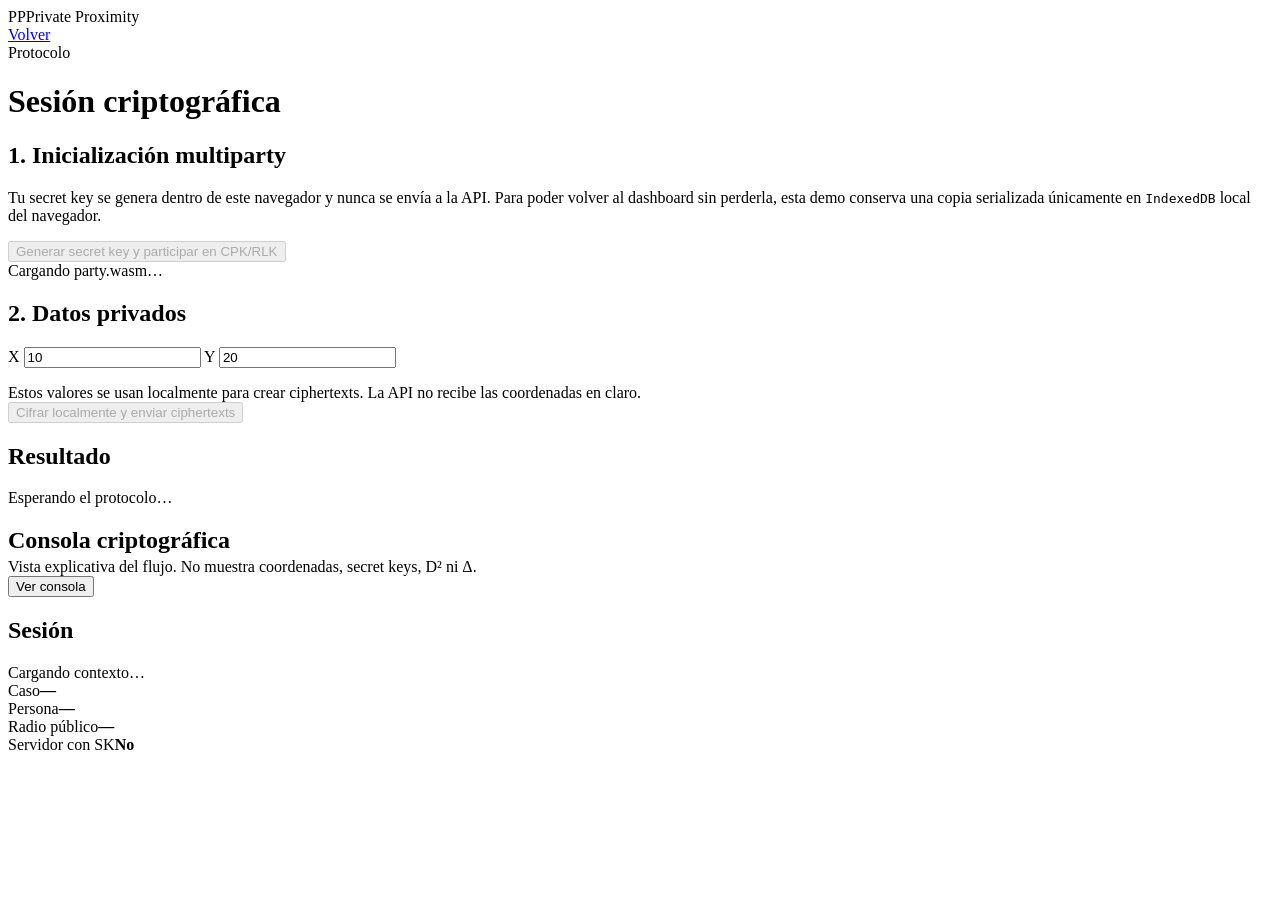
==== web/crypto.html @ db411228 "Primer commit" ====
<!doctype html>
<html lang="es">
<head>
  <meta charset="utf-8" />
  <meta name="viewport" content="width=device-width,initial-scale=1" />
  <title>Protocolo criptográfico · Private Proximity</title>
  <link rel="stylesheet" href="/style.css" />
  <script src="/wasm_exec.js"></script>
</head>
<body>
<div class="shell">
  <header class="topbar">
    <div class="brand"><span class="brand-mark">PP</span><span>Private Proximity</span></div>
    <div class="user-strip"><span id="userName"></span><a id="backLink" class="button secondary" href="#">Volver</a></div>
  </header>
  <main class="page">
    <div class="hero"><div><span id="roleBadge" class="badge">Protocolo</span><h1 id="pageTitle">Sesión criptográfica</h1><p id="pageSubtitle" class="muted"></p></div></div>

    <div class="crypto-layout">
      <div>
        <section class="card">
          <h2>1. Inicialización multiparty</h2>
          <p class="muted">Tu secret key se genera dentro de este navegador y nunca se envía a la API. Para poder volver al dashboard sin perderla, esta demo conserva una copia serializada únicamente en <code>IndexedDB</code> local del navegador.</p>
          <div class="actions">
            <button id="initBtn" disabled>Generar secret key y participar en CPK/RLK</button>
            <button id="resetBtn" class="secondary" hidden>Reiniciar sesión criptográfica</button>
          </div>
          <div id="cryptoStatus" class="status">Cargando party.wasm…</div>
        </section>

        <section class="card">
          <h2 id="inputTitle">2. Datos privados</h2>
          <div class="grid">
            <label id="xLabel">X <input id="x" type="number" value="10" /></label>
            <label id="yLabel">Y <input id="y" type="number" value="20" /></label>
          </div>
          <div class="notice" style="margin-top:16px">Estos valores se usan localmente para crear ciphertexts. La API no recibe las coordenadas en claro.</div>
          <div class="actions"><button id="sendBtn" disabled>Cifrar localmente y enviar ciphertexts</button></div>
        </section>

        <section class="card">
          <h2>Resultado</h2>
          <div id="result" class="status">Esperando el protocolo…</div>
        </section>

        <section class="card">
          <div class="case-header"><div><h2 style="margin-bottom:4px">Consola criptográfica</h2><p class="muted" style="margin:0">Vista explicativa del flujo. No muestra coordenadas, secret keys, D² ni Δ.</p></div><button class="secondary" id="toggleConsole">Ver consola</button></div>
          <div id="consolePanel" class="console-panel" hidden><pre id="log" class="console"></pre></div>
        </section>
      </div>

      <aside class="card summary">
        <h2>Sesión</h2>
        <div id="sessionStatus" class="status">Cargando contexto…</div>
        <div class="kv">
          <div><span>Caso</span><strong id="caseName">—</strong></div>
          <div><span>Persona</span><strong id="otherName">—</strong></div>
          <div><span>Radio público</span><strong id="radiusText">—</strong></div>
          <div><span>Servidor con SK</span><strong>No</strong></div>
        </div>
      </aside>
    </div>
  </main>
</div>
<script src="/shared.js"></script>
<script src="/crypto.js"></script>
</body>
</html>
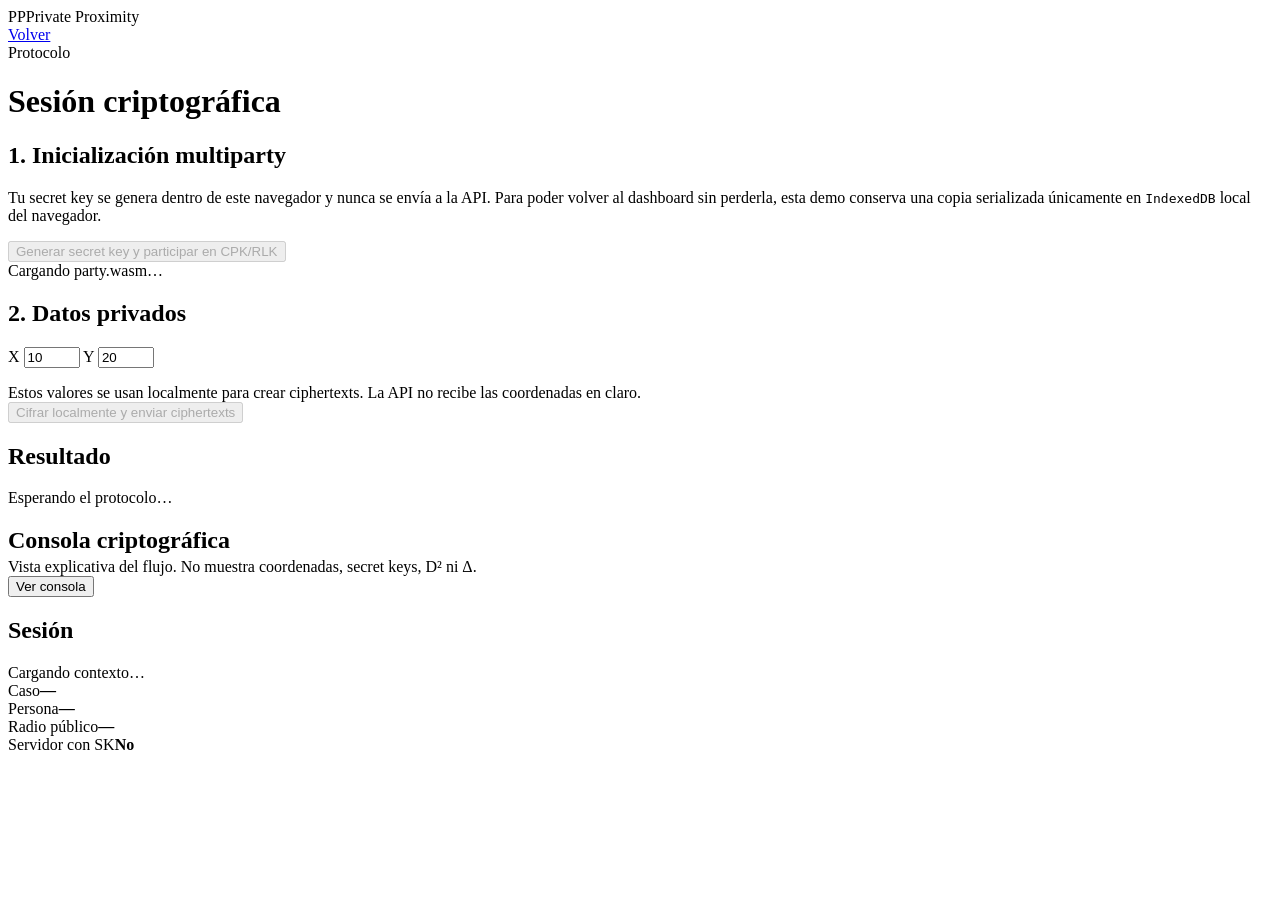
==== commit 2fd5a898: "Add fhe-v0.1 snapshot as baseline Syncs the repo with the local v0.1 project: Euclidean ProximityDel" ====
--- a/web/crypto.html
+++ b/web/crypto.html
@@ -4,7 +4,7 @@
   <meta charset="utf-8" />
   <meta name="viewport" content="width=device-width,initial-scale=1" />
   <title>Protocolo criptográfico · Private Proximity</title>
-  <link rel="stylesheet" href="/style.css" />
+  <link rel="stylesheet" href="/style.css?v=tablero" />
   <script src="/wasm_exec.js"></script>
 </head>
 <body>
@@ -31,8 +31,8 @@
         <section class="card">
           <h2 id="inputTitle">2. Datos privados</h2>
           <div class="grid">
-            <label id="xLabel">X <input id="x" type="number" value="10" /></label>
-            <label id="yLabel">Y <input id="y" type="number" value="20" /></label>
+            <label id="xLabel">X <input id="x" type="number" min="0" max="100" step="1" value="10" /></label>
+            <label id="yLabel">Y <input id="y" type="number" min="0" max="100" step="1" value="20" /></label>
           </div>
           <div class="notice" style="margin-top:16px">Estos valores se usan localmente para crear ciphertexts. La API no recibe las coordenadas en claro.</div>
           <div class="actions"><button id="sendBtn" disabled>Cifrar localmente y enviar ciphertexts</button></div>
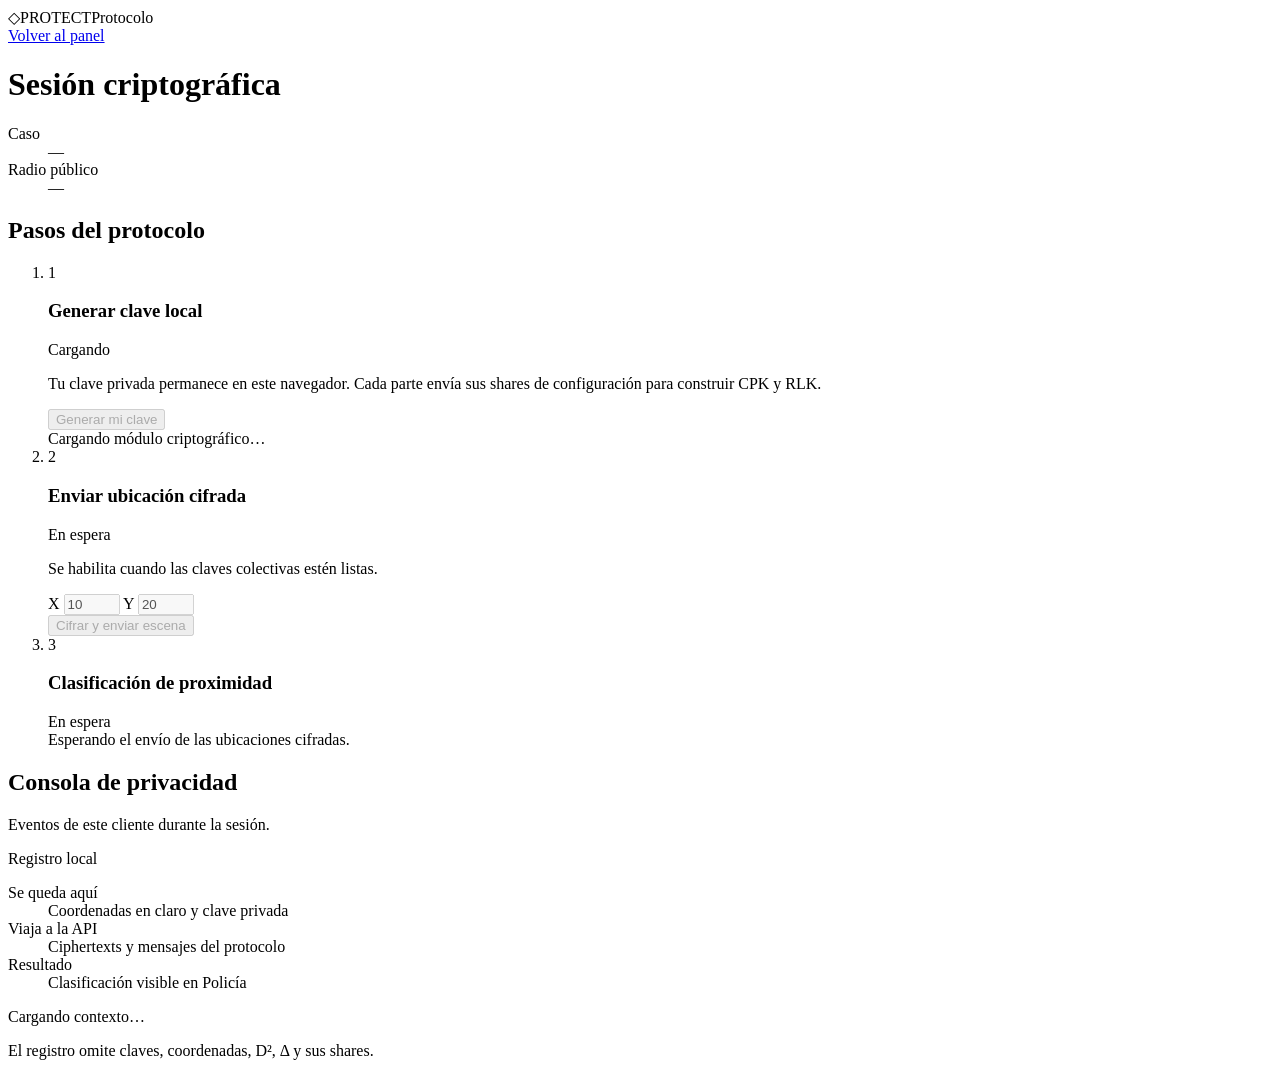
==== commit 3f4ce2d6: "Redesign the web interface and rename the third demo account New layout for the login, dashboards an" ====
--- a/web/crypto.html
+++ b/web/crypto.html
@@ -2,67 +2,89 @@
 <html lang="es">
 <head>
   <meta charset="utf-8" />
-  <meta name="viewport" content="width=device-width,initial-scale=1" />
-  <title>Protocolo criptográfico · Private Proximity</title>
-  <link rel="stylesheet" href="/style.css?v=tablero" />
+  <meta name="viewport" content="width=device-width, initial-scale=1" />
+  <title>Protocolo criptográfico · PROTECT</title>
+  <link rel="stylesheet" href="/style.css?v=clientes" />
   <script src="/wasm_exec.js"></script>
 </head>
-<body>
+<body class="protocol">
 <div class="shell">
   <header class="topbar">
-    <div class="brand"><span class="brand-mark">PP</span><span>Private Proximity</span></div>
-    <div class="user-strip"><span id="userName"></span><a id="backLink" class="button secondary" href="#">Volver</a></div>
+    <div class="brand"><span class="brand-mark" aria-hidden="true">◇</span><span>PROTECT</span><span id="roleBadge" class="role-chip">Protocolo</span></div>
+    <div class="user-strip"><span id="userName"></span><a id="backLink" class="button secondary" href="/">Volver al panel</a></div>
   </header>
   <main class="page">
-    <div class="hero"><div><span id="roleBadge" class="badge">Protocolo</span><h1 id="pageTitle">Sesión criptográfica</h1><p id="pageSubtitle" class="muted"></p></div></div>
+    <header class="hero protocol-hero">
+      <div><h1 id="pageTitle">Sesión criptográfica</h1><p id="pageSubtitle" class="muted"></p></div>
+      <dl class="session-facts">
+        <div><dt>Caso</dt><dd id="caseName">—</dd></div>
+        <div><dt>Radio público</dt><dd id="radiusText">—</dd></div>
+      </dl>
+    </header>
 
-    <div class="crypto-layout">
-      <div>
-        <section class="card">
-          <h2>1. Inicialización multiparty</h2>
-          <p class="muted">Tu secret key se genera dentro de este navegador y nunca se envía a la API. Para poder volver al dashboard sin perderla, esta demo conserva una copia serializada únicamente en <code>IndexedDB</code> local del navegador.</p>
-          <div class="actions">
-            <button id="initBtn" disabled>Generar secret key y participar en CPK/RLK</button>
-            <button id="resetBtn" class="secondary" hidden>Reiniciar sesión criptográfica</button>
-          </div>
-          <div id="cryptoStatus" class="status">Cargando party.wasm…</div>
+    <div class="protocol-layout">
+      <section aria-labelledby="progressTitle" class="workflow">
+        <h2 id="progressTitle">Pasos del protocolo</h2>
+        <ol class="protocol-steps">
+          <li id="keyStep" class="card protocol-step" data-state="waiting">
+            <div class="step-heading">
+              <span class="step-number" aria-hidden="true">1</span>
+              <h3>Generar clave local</h3>
+              <span class="step-state" data-step-state aria-live="polite">Cargando</span>
+            </div>
+            <p class="muted">Tu clave privada permanece en este navegador. Cada parte envía sus shares de configuración para construir CPK y RLK.</p>
+            <div class="actions">
+              <button id="initBtn" class="primary-action" disabled>Generar mi clave</button>
+              <button id="resetBtn" class="secondary" hidden>Reiniciar sesión</button>
+            </div>
+            <div id="cryptoStatus" class="status" role="status">Cargando módulo criptográfico…</div>
+          </li>
+
+          <li id="inputStep" class="card protocol-step" data-state="waiting">
+            <div class="step-heading">
+              <span class="step-number" aria-hidden="true">2</span>
+              <h3 id="inputTitle">Enviar ubicación cifrada</h3>
+              <span class="step-state" data-step-state aria-live="polite">En espera</span>
+            </div>
+            <p id="inputHint" class="muted">Se habilita cuando las claves colectivas estén listas.</p>
+            <div class="grid coordinates">
+              <label id="xLabel">X <input id="x" type="number" min="0" max="100" step="1" value="10" disabled /></label>
+              <label id="yLabel">Y <input id="y" type="number" min="0" max="100" step="1" value="20" disabled /></label>
+            </div>
+            <div class="actions"><button id="sendBtn" class="primary-action" disabled>Cifrar y enviar escena</button></div>
+          </li>
+
+          <li id="resultStep" class="card protocol-step" data-state="waiting">
+            <div class="step-heading">
+              <span class="step-number" aria-hidden="true">3</span>
+              <h3 id="resultTitle">Clasificación de proximidad</h3>
+              <span class="step-state" data-step-state aria-live="polite">En espera</span>
+            </div>
+            <div id="result" class="status" role="status">Esperando el envío de las ubicaciones cifradas.</div>
+          </li>
+        </ol>
+      </section>
+
+      <aside class="protocol-aside">
+        <section class="card privacy-console" aria-labelledby="consoleTitle">
+          <header class="console-heading">
+            <div><h2 id="consoleTitle">Consola de privacidad</h2><p class="muted">Eventos de este cliente durante la sesión.</p></div>
+            <span class="role-chip">Registro local</span>
+          </header>
+          <dl class="privacy-facts">
+            <div><dt>Se queda aquí</dt><dd>Coordenadas en claro y clave privada</dd></div>
+            <div><dt>Viaja a la API</dt><dd>Ciphertexts y mensajes del protocolo</dd></div>
+            <div><dt>Resultado</dt><dd>Clasificación visible en Policía</dd></div>
+          </dl>
+          <div id="sessionStatus" class="session-state" role="status">Cargando contexto…</div>
+          <div id="log" class="console" role="log" aria-label="Eventos criptográficos" tabindex="0"></div>
+          <p class="console-footnote">El registro omite claves, coordenadas, D², Δ y sus shares.</p>
         </section>
-
-        <section class="card">
-          <h2 id="inputTitle">2. Datos privados</h2>
-          <div class="grid">
-            <label id="xLabel">X <input id="x" type="number" min="0" max="100" step="1" value="10" /></label>
-            <label id="yLabel">Y <input id="y" type="number" min="0" max="100" step="1" value="20" /></label>
-          </div>
-          <div class="notice" style="margin-top:16px">Estos valores se usan localmente para crear ciphertexts. La API no recibe las coordenadas en claro.</div>
-          <div class="actions"><button id="sendBtn" disabled>Cifrar localmente y enviar ciphertexts</button></div>
-        </section>
-
-        <section class="card">
-          <h2>Resultado</h2>
-          <div id="result" class="status">Esperando el protocolo…</div>
-        </section>
-
-        <section class="card">
-          <div class="case-header"><div><h2 style="margin-bottom:4px">Consola criptográfica</h2><p class="muted" style="margin:0">Vista explicativa del flujo. No muestra coordenadas, secret keys, D² ni Δ.</p></div><button class="secondary" id="toggleConsole">Ver consola</button></div>
-          <div id="consolePanel" class="console-panel" hidden><pre id="log" class="console"></pre></div>
-        </section>
-      </div>
-
-      <aside class="card summary">
-        <h2>Sesión</h2>
-        <div id="sessionStatus" class="status">Cargando contexto…</div>
-        <div class="kv">
-          <div><span>Caso</span><strong id="caseName">—</strong></div>
-          <div><span>Persona</span><strong id="otherName">—</strong></div>
-          <div><span>Radio público</span><strong id="radiusText">—</strong></div>
-          <div><span>Servidor con SK</span><strong>No</strong></div>
-        </div>
       </aside>
     </div>
   </main>
 </div>
-<script src="/shared.js"></script>
-<script src="/crypto.js"></script>
+<script src="/shared.js?v=clientes"></script>
+<script src="/crypto.js?v=clientes"></script>
 </body>
 </html>
